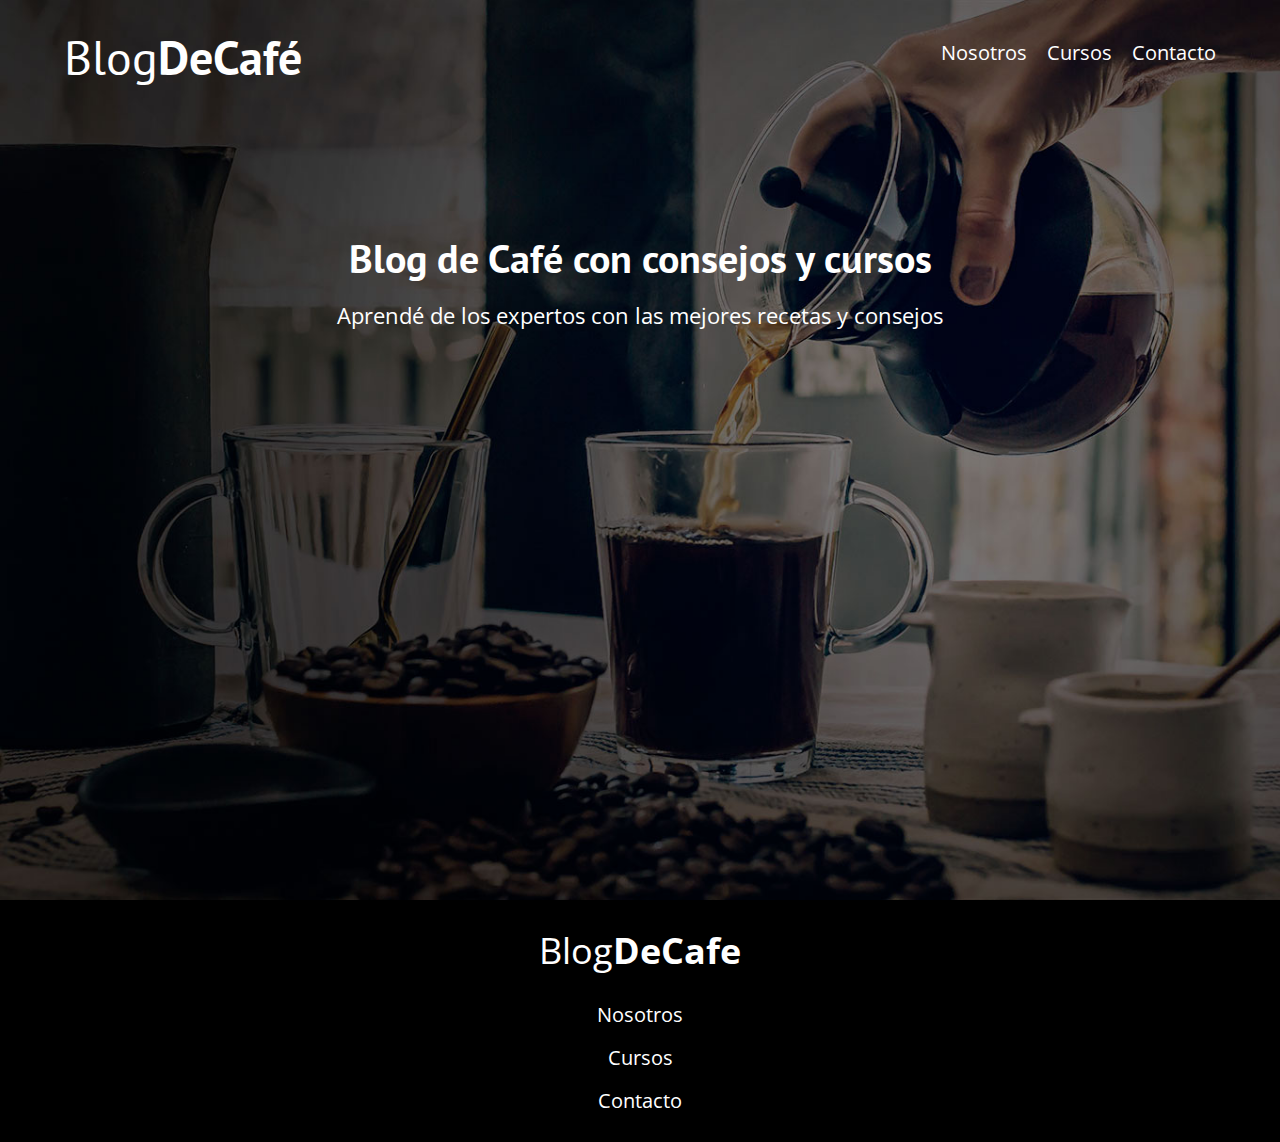
==== contacto.html @ 723fc5a4 "pagina de nosotros finalizada para desktop y mobile" ====
<!DOCTYPE html>
<html lang="en">

<head>
    <meta charset="UTF-8">
    <meta name="viewport" content="width=device-width, initial-scale=1.0">
    <meta http-equiv="X-UA-Compatible" content="ie=edge">
    <title>Blog de Café</title>
    <link href="https://fonts.googleapis.com/css?family=Open+Sans:400,700|PT+Sans&display=swap" rel="stylesheet"> 
    <link rel="stylesheet" href="css/normalize.css">
    <link rel="stylesheet" href="css/style.css">
</head>

<body>
    <div class="contenedor">
        <header>
            <div class="contenedor-header">
                <a href="index.html"><h1 class="logo-principal">Blog<span>DeCafé</span></h1></a>
                <nav>
                    <ul>
                        <a href="nosotros.html">
                            <li>Nosotros</li>
                        </a>
                        <a href="cursos.html">
                            <li>Cursos</li>
                        </a>
                        <a href="contacto.html">
                            <li>Contacto</li>
                        </a>
                    </ul>
                </nav>
            </div>

            <div class="leyenda-header">
                <h2>Blog de Café con consejos y cursos</h2>
                <p>Aprendé de los expertos con las mejores recetas y consejos</p>
            </div>
        </header>

    <footer>
        <a href="index.html"><p>Blog<span>DeCafe</span></p></a>
        <nav>
            <ul>
                <a href="nosotros.html">
                    <li>Nosotros</li>
                </a>
                <a href="cursos.html">
                    <li>Cursos</li>
                </a>
                <a href="contacto.html">
                    <li>Contacto</li>
                </a>
            </ul>
        </nav>
    </footer>

</body>

</html>

</html>
---- css/style.css ----
/* GENERALES */
html{
    font-size: 62.5%;/* 1 REM = 10px */
}
* {
    box-sizing: border-box;
}

body{
    font-family: 'Open Sans', sans-serif;
}

a {
    text-decoration: none;
    color: white;
}

button:hover {
    cursor: pointer;
}

p{
    font-size: 1.6rem;
}

ul {
    list-style-type: none;
    display: flex;
    justify-content: space-between;
}

h1, h2, h3, h4{
    margin: 0;
    font-family: 'PT Sans', sans-serif;
}

h1{
    font-size: 4.8rem;
}

h2{
    font-size: 4rem;
}

h3{
    font-size: 3.2rem;
}

img{
    max-width: 100%;
}
/* INDEX */
/* HEADER-INDEX */
header {
    background-image: url('/img/banner.jpg');
    padding: 0 5%;
    background-position: center center;
    background-size: cover;
    height: 100vh;
}
@media (min-width: 1024px){
    .contenedor-header{
        display: flex;
        align-items: center;
        justify-content: space-between;
    }

    .contenedor-header nav ul{
        display: flex;
        justify-content: space-between;
    }

    .contenedor-header nav ul li{
        margin-left: 2rem;
    }
}

.logo-principal{
    text-align: center;
    padding-top: 3rem;
    font-weight: 400;
}

.logo-principal span{
    font-weight: 700;
}

nav ul{
    display: unset;
    text-align: center;
}

nav ul li{
    margin-top: 2rem;
    font-size: 2rem;
}

.leyenda-header{
    margin-top: 15rem;
    color: white;
    text-align: center;
    padding-bottom: 3rem;
}

.leyenda-header p{
    font-size: 2.2rem;
}
/* FIN HEADER INDEX */

/* MAIN INDEX */
main{
    padding: 4rem 5%;
}

main h2{
    font-weight: bold;
    margin-bottom: 5rem;
}

main article{
    padding-bottom: 5rem;
}

main article p{
    font-weight: bold;
    font-size: 2rem;
}

main article:first-of-type {
    border-bottom: 1px solid #e1e1e1;
}

main article:last-of-type {
    padding-top: 4rem;
}

main article p span{
    font-weight: 300;
}

main article button{
    background-color: #784d3c;
    color: white;
    text-transform: uppercase;
    font-size: 2.2rem;
    font-weight: 700;
    border: none;
    width: 100%;
    padding: 2rem 0;
}
/* FIN MAIN INDEX */

/* INICIO SECTION INDEX */
.nuestro-blog{
    padding: 0 5%;
}

.nuestro-blog h2{
    margin-bottom: 3.5rem;
}

.nuestro-blog article{
    padding: 1.5rem 0;
    border-bottom: 1px solid #e1e1e1;;
}

.nuestro-blog article:first-of-type{
    padding-top: unset;
}

.nuestro-blog article:last-of-type{
    border-bottom: none;
}

.nuestro-blog article h3{
    margin: 3rem 0;
}

.nuestro-blog article p{
    font-size: 1.6rem;
    line-height: 3.5rem;
}

.nuestro-blog article button{
    background-color: #784d3c;
    color: white;
    text-transform: uppercase;
    font-size: 2.2rem;
    font-weight: 700;
    border: none;
    width: 100%;
    padding: 2rem 0;
}

@media (min-width: 768px){
    .contenedor-cursos-blog{
        display: grid;
        grid-template-columns: 60% 30%;
        column-gap: 3rem;
    }

    main{
        grid-column: 2 / 3;
        grid-row: 1/2;
    }

    .nuestro-blog{
        padding: 4rem 0 4rem 10%;
    }

    main article button{
        width: 90%;
        padding: 2rem;
    }
}
/*FIN SECTION INDEX */

/* INICIO FOOTER INDEX */
    footer{
        background-color: black;
        padding: 3rem 0
    }

    footer p{
        color: white;
        text-align: center;
        font-size: 3.6rem;
        margin: 0;
    }

    footer p span{
        font-weight: 700;
    }
/* FIN FOOTER INDEX */

/* INICIO NOSOTROS */
/* MAIN NOSOTROS */
.main-nosotros{
    padding: 0 5%;
    margin: 4rem 0;
}

.main-nosotros h2{
    text-align: center;
}

.contenedor-main-nosotros{
    display: flex;
    flex-direction: column;
}

.imagen-nosotros{
    width: 100%;
}

@media (min-width: 768px){
    .main-nosotros{
        padding: 0 10%;
    }

    .contenedor-main-nosotros{
        display: grid;
        grid-template-columns: repeat(2, 1fr);
        column-gap: 3rem;
        align-items: center;
    }
}
/* FIN MAIN NOSOTROS */
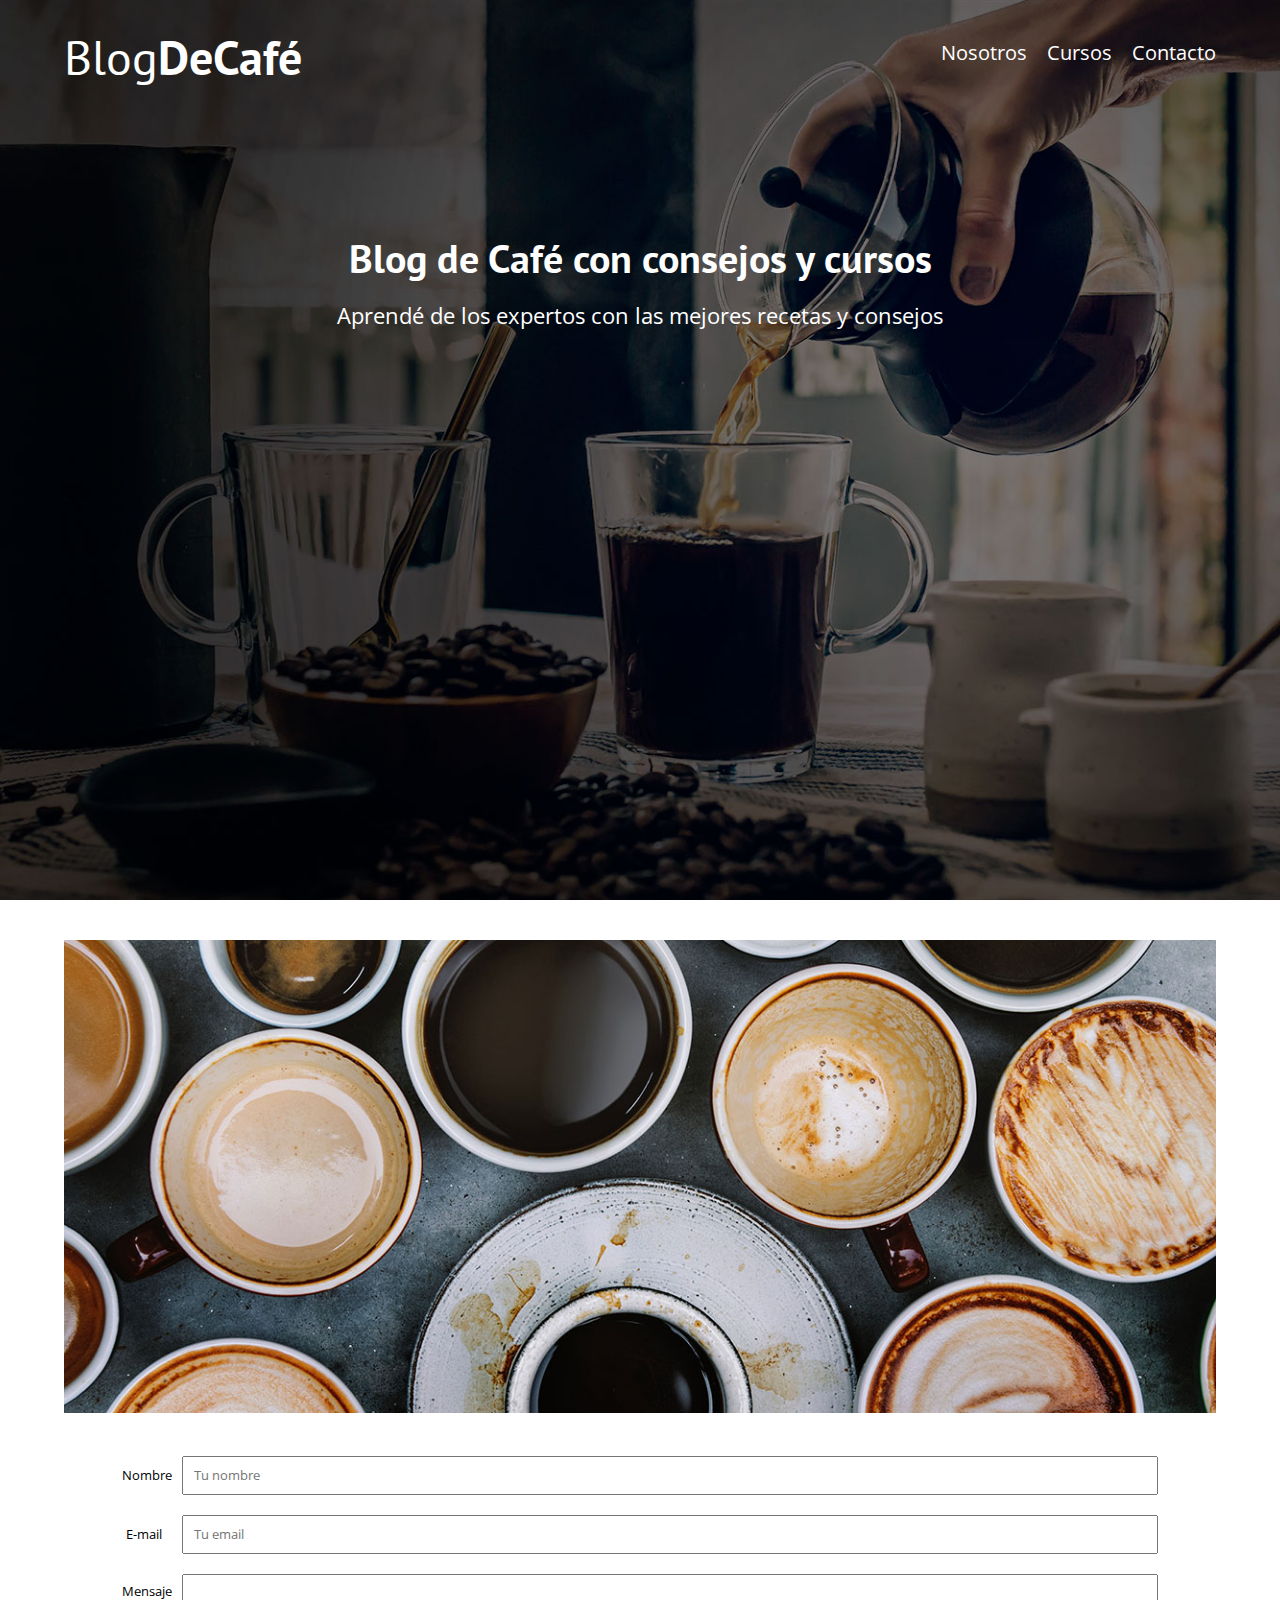
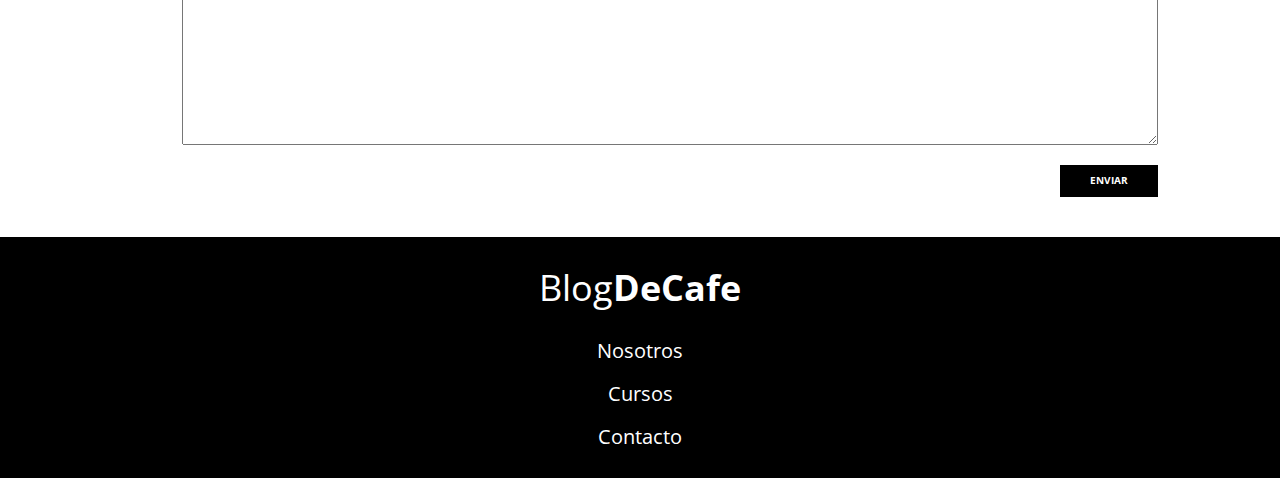
==== commit 952e8362: "Página de contacto finalizada para mobile y desktop, falta superponer form a img" ====
--- a/contacto.html
+++ b/contacto.html
@@ -36,6 +36,34 @@
                 <p>Aprendé de los expertos con las mejores recetas y consejos</p>
             </div>
         </header>
+        
+        <main class="main-contacto">
+            <div class="contenedor-imagen-contacto">
+                <img src="/img/contacto.jpg" alt="Foto de la página de contacto">
+            </div>
+            <div class="contenedor-formulario">
+                <form action="contacto.html" method="POST">
+                    <div class="contenedor-nombre">
+                        <label for="nombre">Nombre</label>
+                        <input type="text" name="nombre" id="nombre" placeholder="Tu nombre">
+                    </div>
+
+                    <div class="contenedor-email">
+                        <label for="email">E-mail</label>
+                        <input type="email" name="email" id="emial" placeholder="Tu email">
+                    </div>
+
+                    <div class="contenedor-mensaje">
+                        <label for="mensaje">Mensaje</label>
+                        <textarea name="mensaje" id="mensaje" cols="disabled" rows="10"></textarea>
+                    </div>
+
+                    <div class="contenedor-submit">
+                        <button type="submit">Enviar</button>
+                    </div>
+                </form>
+            </div>
+        </main>
 
     <footer>
         <a href="index.html"><p>Blog<span>DeCafe</span></p></a>
--- a/css/style.css
+++ b/css/style.css
@@ -118,7 +118,7 @@
 }
 
 main article{
-    padding-bottom: 5rem;
+    padding-bottom: 3rem;
 }
 
 main article p{
@@ -126,12 +126,13 @@
     font-size: 2rem;
 }
 
-main article:first-of-type {
+main article {
     border-bottom: 1px solid #e1e1e1;
 }
 
 main article:last-of-type {
     padding-top: 4rem;
+    border-bottom: none;
 }
 
 main article p span{
@@ -265,4 +266,102 @@
         align-items: center;
     }
 }
-/* FIN MAIN NOSOTROS */+/* FIN MAIN NOSOTROS */
+
+/* MAIN CURSOS */
+
+.main-cursos article {
+    padding-top: 4rem;
+}
+
+.main-cursos article h3{
+    margin-top: 2rem;
+}
+
+.main-cursos article p:last-of-type{
+    font-weight: 300;
+}
+
+@media (min-width: 768px){
+    .contenedor-cursos article{
+        display: grid;
+        grid-template-columns: 33% 66%;
+        column-gap: 2rem;
+    }
+}
+
+/* FIN MAIN CURSOS*/
+
+/* INICIO CONTACTO */
+
+form{
+    background-color: white;
+    margin-top: 4rem;
+    padding: 0 5%;
+}
+
+.contenedor-nombre, .contenedor-email, .contenedor-mensaje{
+    display: grid;
+    grid-template-columns: 4rem auto;
+    text-align: right;
+    padding-bottom: 2rem;
+    align-items: center;
+}
+
+.contenedor-mensaje{
+    align-items: unset;
+}
+
+.contenedor-mensaje label{
+    margin-top: 1rem;
+}
+.contenedor-nombre label, .contenedor-email label, .contenedor-mensaje label{
+    font-size: 1.3rem;
+}
+
+.contenedor-email input, .contenedor-mensaje textarea, .contenedor-nombre input{
+    flex: 1;
+    margin-left: 2rem;
+    padding: 1rem;
+    font-size: 1.3rem;
+}
+
+textarea {
+    resize: vertical;
+  }
+
+.contenedor-submit{
+    display: grid;
+    grid-template-columns: 1fr;
+}
+
+form button{
+    background-color: black;
+    color:white;
+    border: none;
+    text-transform: uppercase;
+    padding: 1rem 3rem;
+    font-weight: 700;
+}
+
+@media (min-width: 768px){
+    /*.contenedor-formulario{
+        padding-top: 5rem;
+        margin-top: -15rem;
+        background-color: white;
+    }
+    */
+    .contenedor-submit{
+        display: flex;
+        justify-content: right;
+    }
+    form button{
+        background-color: black;
+        color:white;
+        border: none;
+        text-transform: uppercase;
+        padding: 1rem 3rem;
+        font-weight: 700;
+    }
+}
+/* FIN CONTACTO */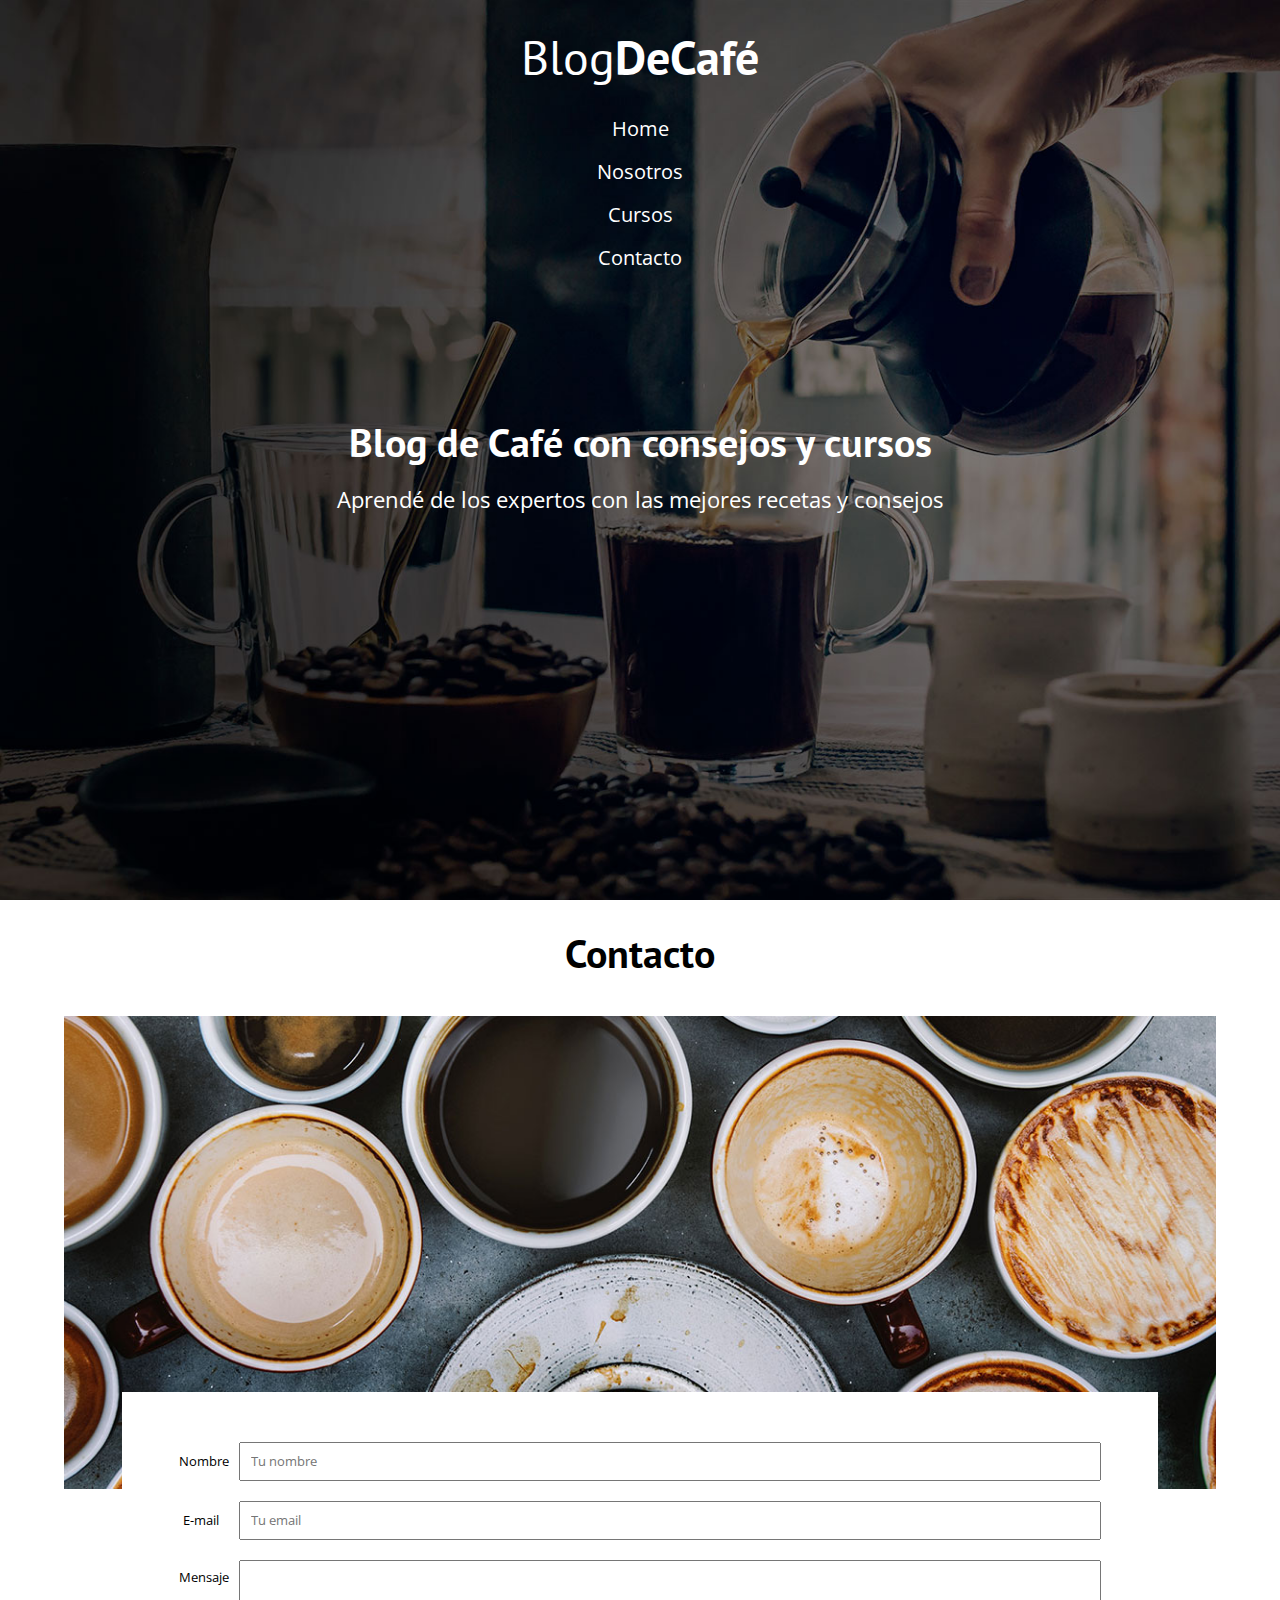
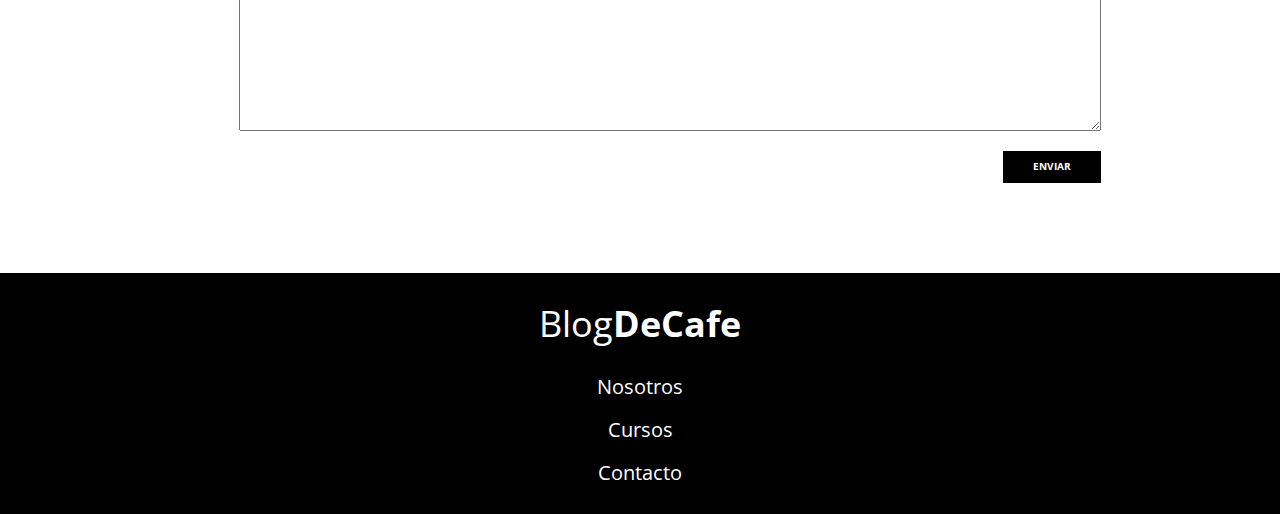
==== commit 647d03ac: "Agrego superposicion en formulario de contacto para desktop" ====
--- a/contacto.html
+++ b/contacto.html
@@ -13,11 +13,13 @@
 
 <body>
     <div class="contenedor">
-        <header>
-            <div class="contenedor-header">
+        <header  class="header-paginas-internas">
                 <a href="index.html"><h1 class="logo-principal">Blog<span>DeCafé</span></h1></a>
                 <nav>
                     <ul>
+                        <a href="index.html">
+                            <li>Home</li>
+                        </a>
                         <a href="nosotros.html">
                             <li>Nosotros</li>
                         </a>
@@ -29,33 +31,31 @@
                         </a>
                     </ul>
                 </nav>
-            </div>
-
-            <div class="leyenda-header">
-                <h2>Blog de Café con consejos y cursos</h2>
-                <p>Aprendé de los expertos con las mejores recetas y consejos</p>
-            </div>
+                <div class="leyenda-header">
+                    <h2>Blog de Café con consejos y cursos</h2>
+                    <p>Aprendé de los expertos con las mejores recetas y consejos</p>
+                </div>
         </header>
-        
+        <h2 class="titulo-contacto">Contacto</h2>
         <main class="main-contacto">
             <div class="contenedor-imagen-contacto">
-                <img src="/img/contacto.jpg" alt="Foto de la página de contacto">
+                <img src="img/contacto.jpg" alt="Foto de la página de contacto">
             </div>
             <div class="contenedor-formulario">
                 <form action="contacto.html" method="POST">
                     <div class="contenedor-nombre">
                         <label for="nombre">Nombre</label>
-                        <input type="text" name="nombre" id="nombre" placeholder="Tu nombre">
+                        <input type="text" name="nombre" id="nombre" placeholder="Tu nombre" required>
                     </div>
 
                     <div class="contenedor-email">
                         <label for="email">E-mail</label>
-                        <input type="email" name="email" id="emial" placeholder="Tu email">
+                        <input type="email" name="email" id="emial" placeholder="Tu email" required>
                     </div>
 
                     <div class="contenedor-mensaje">
                         <label for="mensaje">Mensaje</label>
-                        <textarea name="mensaje" id="mensaje" cols="disabled" rows="10"></textarea>
+                        <textarea name="mensaje" id="mensaje" cols="disabled" rows="10" required></textarea>
                     </div>
 
                     <div class="contenedor-submit">
--- a/css/style.css
+++ b/css/style.css
@@ -47,17 +47,18 @@
 }
 
 img{
-    max-width: 100%;
+    width: 100%;
 }
 /* INDEX */
 /* HEADER-INDEX */
 header {
-    background-image: url('/img/banner.jpg');
+    background-image: url('../img/banner.jpg');
     padding: 0 5%;
     background-position: center center;
     background-size: cover;
     height: 100vh;
 }
+
 @media (min-width: 1024px){
     .contenedor-header{
         display: flex;
@@ -295,9 +296,7 @@
 /* INICIO CONTACTO */
 
 form{
-    background-color: white;
-    margin-top: 4rem;
-    padding: 0 5%;
+    
 }
 
 .contenedor-nombre, .contenedor-email, .contenedor-mensaje{
@@ -344,17 +343,30 @@
     font-weight: 700;
 }
 
+.contenedor-formulario{
+    margin-top: 5rem;
+}
+
+.titulo-contacto{
+    margin-top: 3rem;
+    text-align: center;
+}
+
 @media (min-width: 768px){
-    /*.contenedor-formulario{
-        padding-top: 5rem;
-        margin-top: -15rem;
+    .contenedor-formulario{
+        margin: -10rem 5% 0 5%;
+        z-index: 20;
         background-color: white;
-    }
-    */
+        padding: 5rem 5%;
+        position:relative; 
+        z-index: 10;
+    }
+
     .contenedor-submit{
         display: flex;
         justify-content: right;
     }
+
     form button{
         background-color: black;
         color:white;
